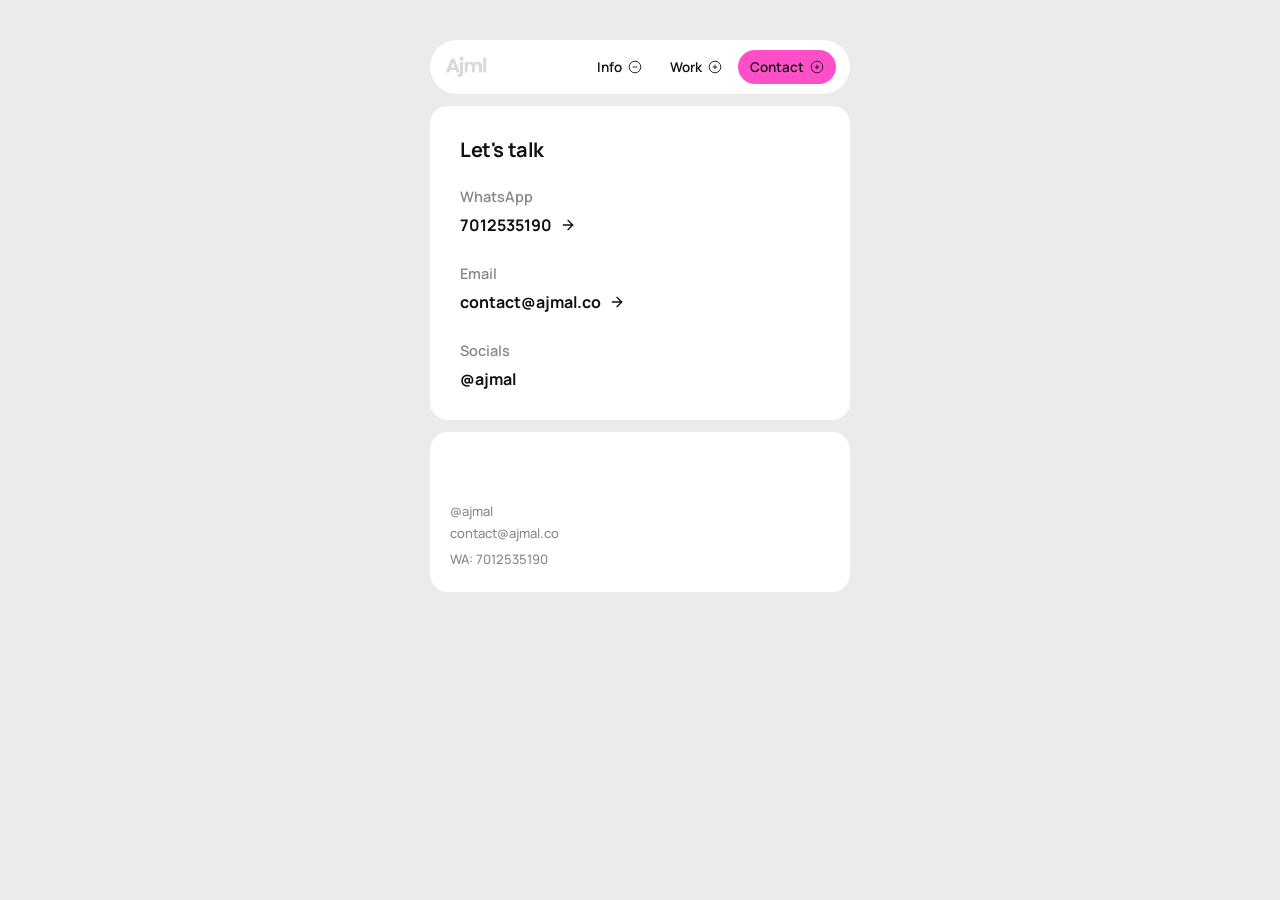
==== contact.html @ 87921005 "Create dedicated contact page and add WhatsApp info" ====
<!DOCTYPE html>
<html lang="en">
<head>
  <meta charset="UTF-8" />
  <meta name="viewport" content="width=device-width, initial-scale=1.0" />
  <title>Ajml Portfolio - Contact</title>
  <link rel="icon" type="image/png" href="ajmallogo.png" />
  
  <link rel="preconnect" href="https://fonts.googleapis.com" />
  <link rel="preconnect" href="https://fonts.gstatic.com" crossorigin />
  <link href="https://fonts.googleapis.com/css2?family=Manrope:wght@400;500;600;700;800&display=swap" rel="stylesheet" />
  
  <script src="https://cdnjs.cloudflare.com/ajax/libs/gsap/3.12.5/gsap.min.js"></script>
  <link rel="stylesheet" href="style.css" />
</head>
<body>

  <div class="portfolio-container">
    
    <!-- Top Nav -->
    <div class="card nav-card">
      <div class="logo">
        <a href="index.html" style="text-decoration: none; display: block; height: 100%;"><img src="ajmallogo.png" alt="Ajml." style="height: 100%; width: auto;" /></a>
      </div>
      
      <div class="nav-pills">
        <a href="index.html" class="pill">
          Info 
          <svg width="14" height="14" viewBox="0 0 24 24" fill="none" stroke="currentColor" stroke-width="1.5">
            <circle cx="12" cy="12" r="10" />
            <path d="M8 12h8" />
          </svg>
        </a>
        <a href="works.html" class="pill">
          Work 
          <svg width="14" height="14" viewBox="0 0 24 24" fill="none" stroke="currentColor" stroke-width="1.5">
            <circle cx="12" cy="12" r="10" />
            <path d="M12 8v8M8 12h8" />
          </svg>
        </a>
        <a href="contact.html" class="pill active">
          Contact 
          <svg width="14" height="14" viewBox="0 0 24 24" fill="none" stroke="currentColor" stroke-width="1.5">
            <circle cx="12" cy="12" r="10" />
            <path d="M12 8v8M8 12h8" />
          </svg>
        </a>
      </div>
    </div>

    <!-- Contact Details Section -->
    <div class="card" style="padding: 30px; display: flex; flex-direction: column; gap: 16px;">
      <h2 style="font-size: 20px; font-weight: 700; color: var(--text-main); letter-spacing: -0.02em; margin-bottom: 8px;">Let's talk</h2>
      
      <div style="display: flex; flex-direction: column; gap: 8px;">
        <p style="font-size: 14.5px; font-weight: 600; color: var(--text-mut);">WhatsApp</p>
        <a href="https://wa.me/917012535190" target="_blank" style="font-size: 16px; font-weight: 700; color: var(--text-main); text-decoration: none; display: flex; align-items: center; gap: 8px;">
          7012535190
          <svg width="16" height="16" viewBox="0 0 24 24" fill="none" stroke="currentColor" stroke-width="2" stroke-linecap="round" stroke-linejoin="round"><path d="M5 12h14"></path><path d="m12 5 7 7-7 7"></path></svg>
        </a>
      </div>

      <div style="display: flex; flex-direction: column; gap: 8px; margin-top: 12px;">
        <p style="font-size: 14.5px; font-weight: 600; color: var(--text-mut);">Email</p>
        <a href="mailto:contact@ajmal.co" style="font-size: 16px; font-weight: 700; color: var(--text-main); text-decoration: none; display: flex; align-items: center; gap: 8px;">
          contact@ajmal.co
          <svg width="16" height="16" viewBox="0 0 24 24" fill="none" stroke="currentColor" stroke-width="2" stroke-linecap="round" stroke-linejoin="round"><path d="M5 12h14"></path><path d="m12 5 7 7-7 7"></path></svg>
        </a>
      </div>

      <div style="display: flex; flex-direction: column; gap: 8px; margin-top: 12px;">
        <p style="font-size: 14.5px; font-weight: 600; color: var(--text-mut);">Socials</p>
        <p style="font-size: 16px; font-weight: 700; color: var(--text-main);">
          @ajmal
        </p>
      </div>

    </div>

    <!-- Footer Card -->
    <div class="card footer-card" id="contact-section">
      <p>@ajmal</p>
      <p>contact@ajmal.co</p>
      <p style="margin-top: 4px;">WA: <a href="https://wa.me/917012535190" target="_blank" style="color: inherit; text-decoration: none;">7012535190</a></p>
    </div>

  </div>

  <script src="main.js"></script>
</body>
</html>
---- style.css ----
/* ============================================================
   J. KANE — PORTFOLIO  |  style.css (Light Theme)
   ============================================================ */

:root {
  --bg: #ebebeb; /* Light grey background */
  --card-bg: #ffffff;
  --text-main: #111111;
  --text-mut: #888888;
  --pink: #ff4fc8; /* Pink accent */
  --radius: 18px;
  --radius-pill: 50px;
  --font: 'Manrope', system-ui, sans-serif;
}

* {
  box-sizing: border-box;
  margin: 0;
  padding: 0;
}

body {
  background: var(--bg);
  font-family: var(--font);
  color: var(--text-main);
  display: flex;
  justify-content: center;
  padding: 40px 20px;
  -webkit-font-smoothing: antialiased;
}

.portfolio-container {
  width: 100%;
  max-width: 420px;
  display: flex;
  flex-direction: column;
  gap: 12px;
}

/* Base Card Style */
.card {
  background: var(--card-bg);
  border-radius: var(--radius);
  padding: 20px;
}

/* ---------- Top Nav ---------- */
.nav-card {
  border-radius: var(--radius-pill);
  display: flex;
  align-items: center;
  justify-content: space-between;
  padding: 10px 14px;
}

.logo {
  height: 22px;
  display: flex;
  align-items: center;
  justify-content: flex-start;
  cursor: pointer;
}

.logo img {
  height: 100%;
  width: auto;
  object-fit: contain;
}

.nav-pills {
  display: flex;
  gap: 4px;
}

.pill {
  display: flex;
  align-items: center;
  gap: 6px;
  padding: 8px 12px;
  border-radius: var(--radius-pill);
  text-decoration: none;
  font-size: 13.5px;
  font-weight: 600;
  color: var(--text-main);
  transition: background 0.2s, transform 0.1s;
}

.pill.active {
  background: var(--pink);
}

.pill:active {
  transform: scale(0.96);
}

.pill svg {
  width: 14px;
  height: 14px;
}

/* ---------- Profile Card ---------- */
.profile-card {
  display: flex;
  flex-direction: column;
  gap: 20px;
}

.profile-top {
  display: flex;
  align-items: flex-start;
}

.profile-img {
  width: 100px;
  height: 100px;
  border-radius: 12px;
  object-fit: cover;
  filter: grayscale(100%);
}

.profile-meta {
  flex: 1;
  display: flex;
  justify-content: space-between;
  padding-left: 20px;
  font-size: 11px;
  font-weight: 600;
  letter-spacing: 0.02em;
}

.en { color: var(--text-main); }
.cy { color: var(--text-mut); margin-left: 4px; }
.time { color: var(--text-main); }

.profile-bio {
  font-size: 14.5px;
  line-height: 1.5;
  color: var(--text-main);
  letter-spacing: -0.01em;
}

/* ---------- Brands Card ---------- */
.brands-card {
  padding: 18px 0;
  overflow: hidden;
}

.brands-track {
  width: 100%;
  overflow: hidden;
  mask-image: linear-gradient(90deg, transparent, black 10%, black 90%, transparent);
  -webkit-mask-image: linear-gradient(90deg, transparent, black 10%, black 90%, transparent);
}

.brands-inner {
  display: flex;
  align-items: center;
  gap: 24px;
  width: max-content;
}

.brand {
  display: flex;
  align-items: center;
  gap: 6px;
  font-weight: 700;
  font-size: 15px;
  color: var(--text-main);
  letter-spacing: -0.02em;
}

.brand svg {
  width: 18px;
  height: 18px;
}

.brand img {
  height: 14px;
  width: auto;
  object-fit: contain;
  display: block;
}

/* ---------- Works Header ---------- */
.works-header {
  display: flex;
  justify-content: space-between;
  align-items: center;
  padding: 8px 4px 12px 4px;
}

.works-header h2 {
  font-size: 16.5px;
  font-weight: 700;
  color: var(--text-main);
  letter-spacing: -0.02em;
}

.works-link {
  font-size: 11.5px;
  font-weight: 600;
  color: var(--text-main);
  text-decoration: none;
  background: var(--card-bg);
  padding: 8px 14px;
  border-radius: var(--radius-pill);
  display: flex;
  align-items: center;
  gap: 4px;
  transition: transform 0.1s;
}

.works-link:active {
  transform: scale(0.96);
}

/* ---------- Projects Grid ---------- */
.projects-grid {
  display: grid;
  grid-template-columns: 1fr 1fr;
  gap: 12px;
}

.project-card {
  position: relative;
  border-radius: var(--radius);
  overflow: hidden;
  aspect-ratio: 4 / 3;
  display: flex;
  flex-direction: column;
  justify-content: flex-end;
  background: var(--card-bg);
  cursor: pointer;
}

.project-card img,
.project-card video {
  position: absolute;
  top: 0;
  left: 0;
  width: 100%;
  height: 100%;
  object-fit: cover;
  z-index: 1;
  transition: transform 0.4s ease;
}

.project-card:hover img,
.project-card:hover video {
  transform: scale(1.04);
}

.project-overlay {
  position: relative;
  z-index: 2;
  padding: 16px 14px 14px 14px;
  background: linear-gradient(to top, rgba(0,0,0,0.8) 0%, rgba(0,0,0,0) 100%);
  display: flex;
  flex-direction: column;
  gap: 8px;
  height: 100%;
  justify-content: flex-end;
  pointer-events: none;
}

.project-title {
  color: #fff;
  font-size: 14.5px;
  font-weight: 700;
  letter-spacing: -0.01em;
}

.project-tags {
  display: flex;
  flex-wrap: wrap;
  gap: 6px;
}

.project-tag {
  color: #fff;
  font-size: 9.5px;
  font-weight: 600;
  padding: 4px 8px;
  border-radius: var(--radius-pill);
  border: 1px solid rgba(255, 255, 255, 0.25);
  background: rgba(255, 255, 255, 0.15);
  backdrop-filter: blur(8px);
  -webkit-backdrop-filter: blur(8px);
  white-space: nowrap;
}

/* ---------- Footer Card ---------- */
.footer-card {
  min-height: 160px;
  display: flex;
  flex-direction: column;
  justify-content: flex-end;
  gap: 4px;
  padding: 24px 20px;
}

.footer-card p {
  font-size: 13px;
  color: var(--text-mut);
  font-weight: 500;
}

/* Mobile optimizations */
@media (max-width: 400px) {
  body { padding: 20px 12px; }
  .profile-img { width: 85px; height: 85px; }
  .profile-bio { font-size: 13.5px; }
  .project-img { width: 70px; height: 70px; }
  .pill { padding: 8px 10px; font-size: 12px; }
}
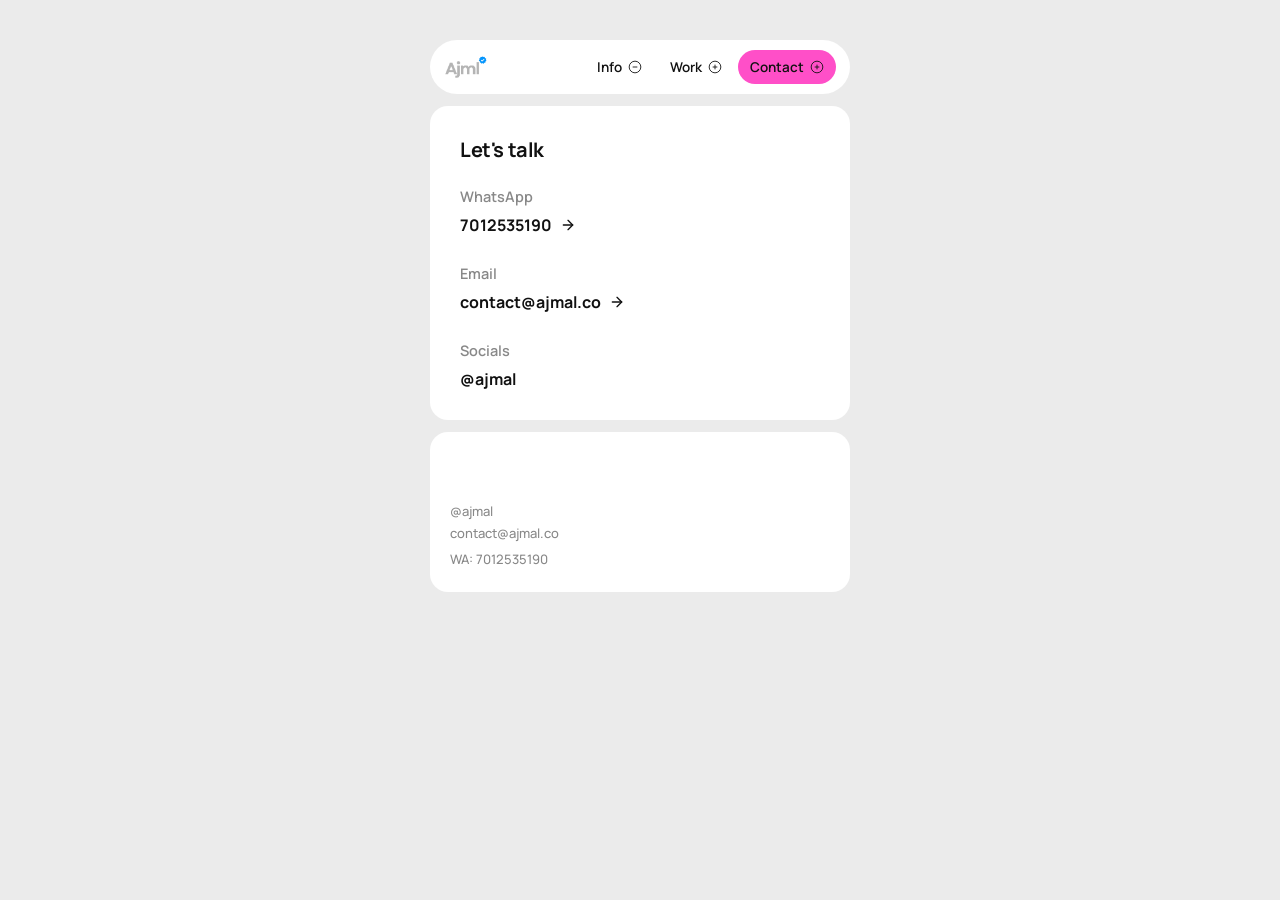
==== commit 72a1bc72: "Update navigation logo to new verified logo" ====
--- a/contact.html
+++ b/contact.html
@@ -4,7 +4,7 @@
   <meta charset="UTF-8" />
   <meta name="viewport" content="width=device-width, initial-scale=1.0" />
   <title>Ajml Portfolio - Contact</title>
-  <link rel="icon" type="image/png" href="ajmallogo.png" />
+  <link rel="icon" type="image/png" href="favicon.png" />
   
   <link rel="preconnect" href="https://fonts.googleapis.com" />
   <link rel="preconnect" href="https://fonts.gstatic.com" crossorigin />
@@ -20,7 +20,7 @@
     <!-- Top Nav -->
     <div class="card nav-card">
       <div class="logo">
-        <a href="index.html" style="text-decoration: none; display: block; height: 100%;"><img src="ajmallogo.png" alt="Ajml." style="height: 100%; width: auto;" /></a>
+        <a href="index.html" style="text-decoration: none; display: block; height: 100%;"><img src="ajmllogo.png" alt="Ajml." style="height: 100%; width: auto;" /></a>
       </div>
       
       <div class="nav-pills">
